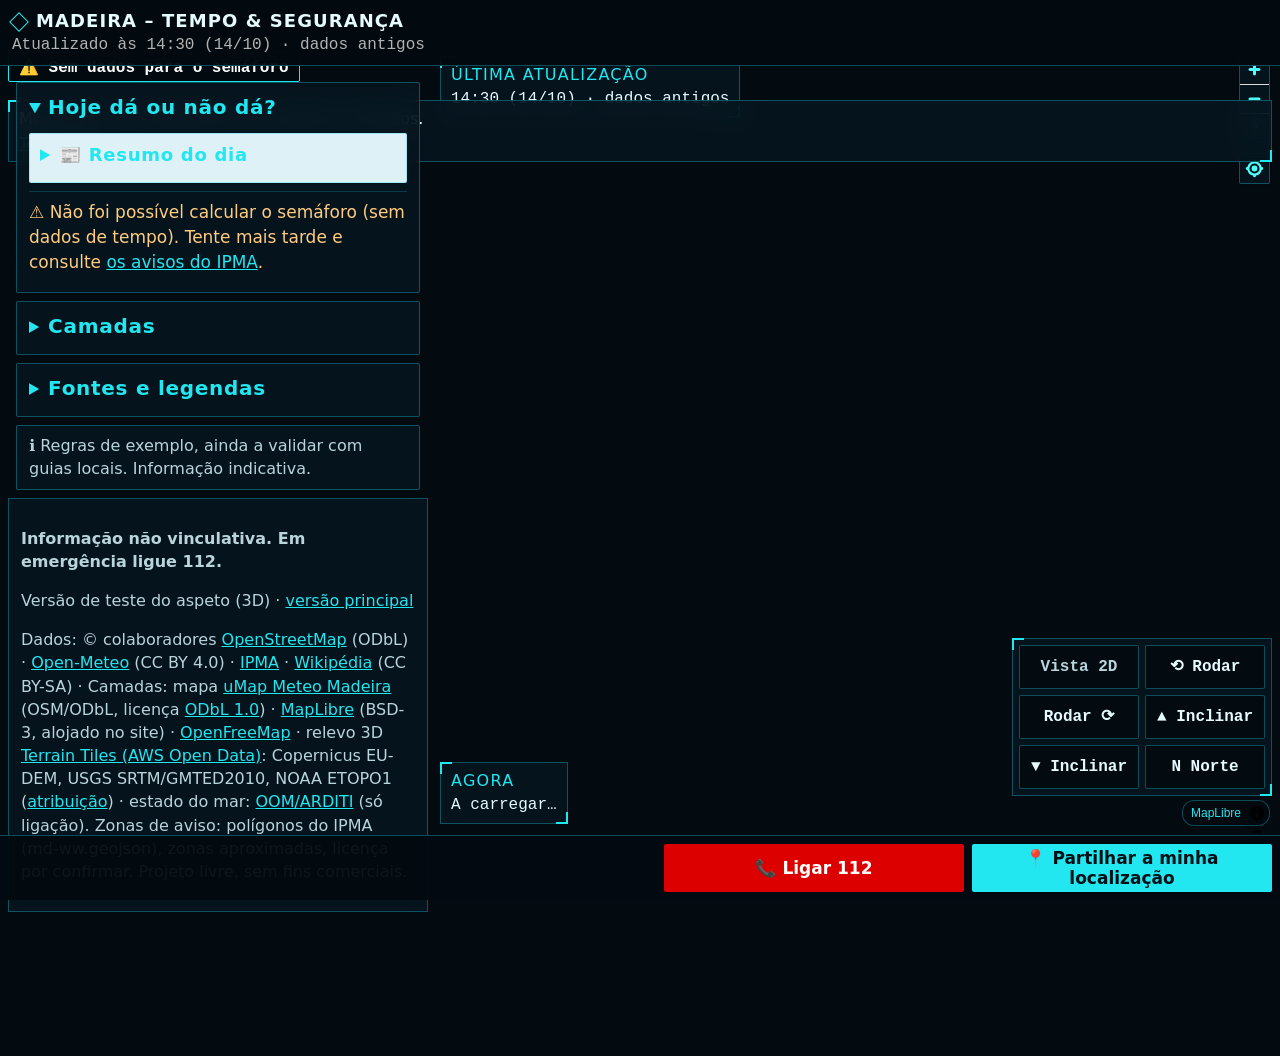
==== 3d/index.html @ c7344f87 "Tema /3d/ (terreno MapLibre) e ligação OOM - Variante /3d/: câmara inclinada, Terrain Tiles (AWS/Map" ====
<!doctype html><html lang="pt-PT"><head><meta charset="utf-8"><base href="../"><meta name="viewport" content="width=device-width,initial-scale=1,viewport-fit=cover">
<title>Madeira – Tempo & Segurança (3D)</title><meta name="description" content="Tempo, avisos e segurança na Madeira e Porto Santo. Projeto livre, sem fins comerciais.">
<meta name="theme-color" content="#05101a"><link rel="manifest" href="manifest.json"><link rel="icon" href="favicon.ico" sizes="any"><link rel="icon" type="image/png" sizes="32x32" href="favicon-32.png"><link rel="apple-touch-icon" sizes="180x180" href="apple-touch-icon.png">
<link rel="stylesheet" href="vendor/maplibre-gl.css"><link rel="stylesheet" href="style.css"><link rel="stylesheet" href="3d/theme.css"><script>window.MAP_STYLE="https://tiles.openfreemap.org/styles/dark";window.MAP_3D=true</script></head><body>
<header id="top"><h1>Madeira – Tempo &amp; Segurança</h1><p id="upd" class="upd"></p></header>
<div id="offline" hidden></div>
<main>
<div id="mapwrap"><div id="map" role="region" aria-label="Mapa 3D"></div>
<div class="hud tl" aria-live="off"><span class="k">ÚLTIMA ATUALIZAÇÃO</span><span id="hudupd" class="v">—</span></div>
<div class="hud bl"><span class="k">AGORA</span><span id="hudwx" class="v">A carregar…</span></div>
<div class="hud br" id="hudctl" role="group" aria-label="Câmara"><button type="button" id="tog3d" aria-pressed="true">Vista 3D</button><button type="button" data-cam="rl" aria-label="Rodar para a esquerda">⟲ Rodar</button><button type="button" data-cam="rr" aria-label="Rodar para a direita">Rodar ⟳</button><button type="button" data-cam="tu" aria-label="Inclinar mais">▲ Inclinar</button><button type="button" data-cam="td" aria-label="Inclinar menos">▼ Inclinar</button><button type="button" data-cam="n" aria-label="Apontar a norte">N Norte</button></div>
<p id="hudfb" class="hud fb" hidden>Modo 2D: o seu dispositivo tem gráficos limitados. <a href="3d/?3d=forcar">Tentar 3D</a></p>
<button id="chips" aria-expanded="false" aria-controls="dd" title="Hoje dá ou não dá? Toque para ver detalhes"></button></div>
<div id="hudpanel"><details id="dd"><summary><h2>Hoje dá ou não dá?</h2></summary><ul id="acts"><li>A carregar…</li></ul><small id="ddtime"></small></details>
<details id="layers"><summary><h2>Camadas</h2></summary>
<fieldset><legend>Tempo</legend><label><input type="checkbox" data-l="wx" checked> Pontos Open-Meteo</label><label><input type="checkbox" data-l="ipma" checked> Avisos IPMA (zonas aproximadas)</label></fieldset>
<fieldset><legend>Terra</legend><label><input type="checkbox" data-l="view"> Miradouros</label><label><input type="checkbox" data-l="mon"> Monumentos</label></fieldset>
<fieldset><legend>Serviços</legend><label><input type="checkbox" data-l="hosp"> Hospitais e clínicas</label><label><input type="checkbox" data-l="pharm"> Farmácias</label></fieldset>
<ul id="ltimes"></ul><p class="note" id="osmdate"></p></details>
<p class="rules">ℹ️ Regras de exemplo, ainda a validar com guias locais. Informação indicativa.</p></div>
</main>
<aside id="sheet" hidden aria-live="polite"><button id="close" aria-label="Fechar">✕</button><div id="sheetc"></div></aside>
<footer><p><b>Informação não vinculativa. Em emergência ligue 112.</b></p><p>Versão de teste do aspeto (3D) · <a href="./">versão principal</a></p><p>Dados: © colaboradores <a href="https://www.openstreetmap.org/copyright">OpenStreetMap</a> (ODbL) · <a href="https://open-meteo.com">Open-Meteo</a> (CC BY 4.0) · <a href="https://www.ipma.pt">IPMA</a> · <a href="https://pt.wikipedia.org">Wikipédia</a> (CC BY-SA) · Camadas: mapa <a href="https://umap.openstreetmap.fr/pt-pt/map/meteo-madeira-estacoes-e-webcams-teste-1310_1472181">uMap Meteo Madeira</a> (OSM/ODbL, licença <a href="https://opendatacommons.org/licenses/odbl/1-0/">ODbL 1.0</a>) · <a href="https://maplibre.org">MapLibre</a> (BSD-3, alojado no site) · <a href="https://openfreemap.org">OpenFreeMap</a> · relevo 3D <a href="https://registry.opendata.aws/terrain-tiles/">Terrain Tiles (AWS Open Data)</a>: Copernicus EU-DEM, USGS SRTM/GMTED2010, NOAA ETOPO1 (<a href="https://github.com/tilezen/joerd/blob/master/docs/attribution.md">atribuição</a>) · estado do mar: <a href="https://oom.arditi.pt/">OOM/ARDITI</a> (só ligação). Zonas de aviso: polígonos do IPMA (md-ww.geojson), zonas aproximadas, licença por confirmar. Projeto livre, sem fins comerciais.</p></footer>
<nav id="bar"><a class="sos" href="tel:112">📞 Ligar 112</a><button id="share">📍 Partilhar a minha localização</button></nav>
<div id="toast" role="status" hidden></div>
<script src="vendor/maplibre-gl.js"></script><script src="app.js"></script><script src="umap.js"></script><script src="3d/hud.js"></script></body></html>
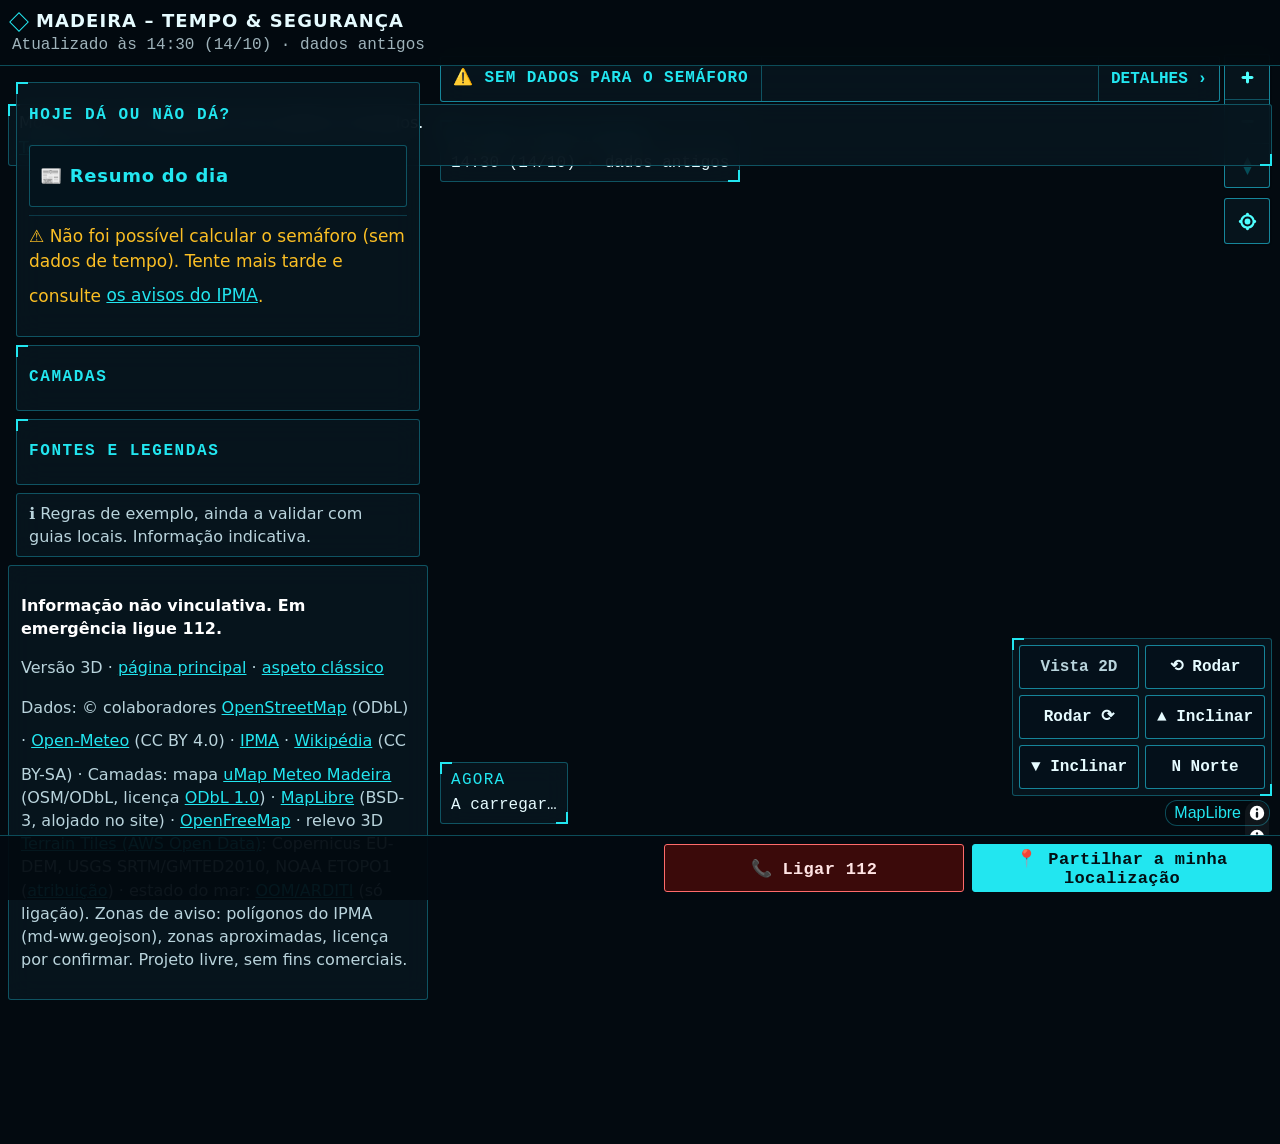
==== commit 66e3b831: "Tema /3d/ v2: barra HUD, UI uniforme; 3D como raiz; /classico/ Redesenho da faixa «Hoje dá / Não dá»" ====
--- a/3d/index.html
+++ b/3d/index.html
@@ -20,7 +20,7 @@
 <p class="rules">ℹ️ Regras de exemplo, ainda a validar com guias locais. Informação indicativa.</p></div>
 </main>
 <aside id="sheet" hidden aria-live="polite"><button id="close" aria-label="Fechar">✕</button><div id="sheetc"></div></aside>
-<footer><p><b>Informação não vinculativa. Em emergência ligue 112.</b></p><p>Versão de teste do aspeto (3D) · <a href="./">versão principal</a></p><p>Dados: © colaboradores <a href="https://www.openstreetmap.org/copyright">OpenStreetMap</a> (ODbL) · <a href="https://open-meteo.com">Open-Meteo</a> (CC BY 4.0) · <a href="https://www.ipma.pt">IPMA</a> · <a href="https://pt.wikipedia.org">Wikipédia</a> (CC BY-SA) · Camadas: mapa <a href="https://umap.openstreetmap.fr/pt-pt/map/meteo-madeira-estacoes-e-webcams-teste-1310_1472181">uMap Meteo Madeira</a> (OSM/ODbL, licença <a href="https://opendatacommons.org/licenses/odbl/1-0/">ODbL 1.0</a>) · <a href="https://maplibre.org">MapLibre</a> (BSD-3, alojado no site) · <a href="https://openfreemap.org">OpenFreeMap</a> · relevo 3D <a href="https://registry.opendata.aws/terrain-tiles/">Terrain Tiles (AWS Open Data)</a>: Copernicus EU-DEM, USGS SRTM/GMTED2010, NOAA ETOPO1 (<a href="https://github.com/tilezen/joerd/blob/master/docs/attribution.md">atribuição</a>) · estado do mar: <a href="https://oom.arditi.pt/">OOM/ARDITI</a> (só ligação). Zonas de aviso: polígonos do IPMA (md-ww.geojson), zonas aproximadas, licença por confirmar. Projeto livre, sem fins comerciais.</p></footer>
+<footer><p><b>Informação não vinculativa. Em emergência ligue 112.</b></p><p>Versão 3D · <a href="./">página principal</a> · <a href="classico/">aspeto clássico</a></p><p>Dados: © colaboradores <a href="https://www.openstreetmap.org/copyright">OpenStreetMap</a> (ODbL) · <a href="https://open-meteo.com">Open-Meteo</a> (CC BY 4.0) · <a href="https://www.ipma.pt">IPMA</a> · <a href="https://pt.wikipedia.org">Wikipédia</a> (CC BY-SA) · Camadas: mapa <a href="https://umap.openstreetmap.fr/pt-pt/map/meteo-madeira-estacoes-e-webcams-teste-1310_1472181">uMap Meteo Madeira</a> (OSM/ODbL, licença <a href="https://opendatacommons.org/licenses/odbl/1-0/">ODbL 1.0</a>) · <a href="https://maplibre.org">MapLibre</a> (BSD-3, alojado no site) · <a href="https://openfreemap.org">OpenFreeMap</a> · relevo 3D <a href="https://registry.opendata.aws/terrain-tiles/">Terrain Tiles (AWS Open Data)</a>: Copernicus EU-DEM, USGS SRTM/GMTED2010, NOAA ETOPO1 (<a href="https://github.com/tilezen/joerd/blob/master/docs/attribution.md">atribuição</a>) · estado do mar: <a href="https://oom.arditi.pt/">OOM/ARDITI</a> (só ligação). Zonas de aviso: polígonos do IPMA (md-ww.geojson), zonas aproximadas, licença por confirmar. Projeto livre, sem fins comerciais.</p></footer>
 <nav id="bar"><a class="sos" href="tel:112">📞 Ligar 112</a><button id="share">📍 Partilhar a minha localização</button></nav>
 <div id="toast" role="status" hidden></div>
 <script src="vendor/maplibre-gl.js"></script><script src="app.js"></script><script src="umap.js"></script><script src="3d/hud.js"></script></body></html>
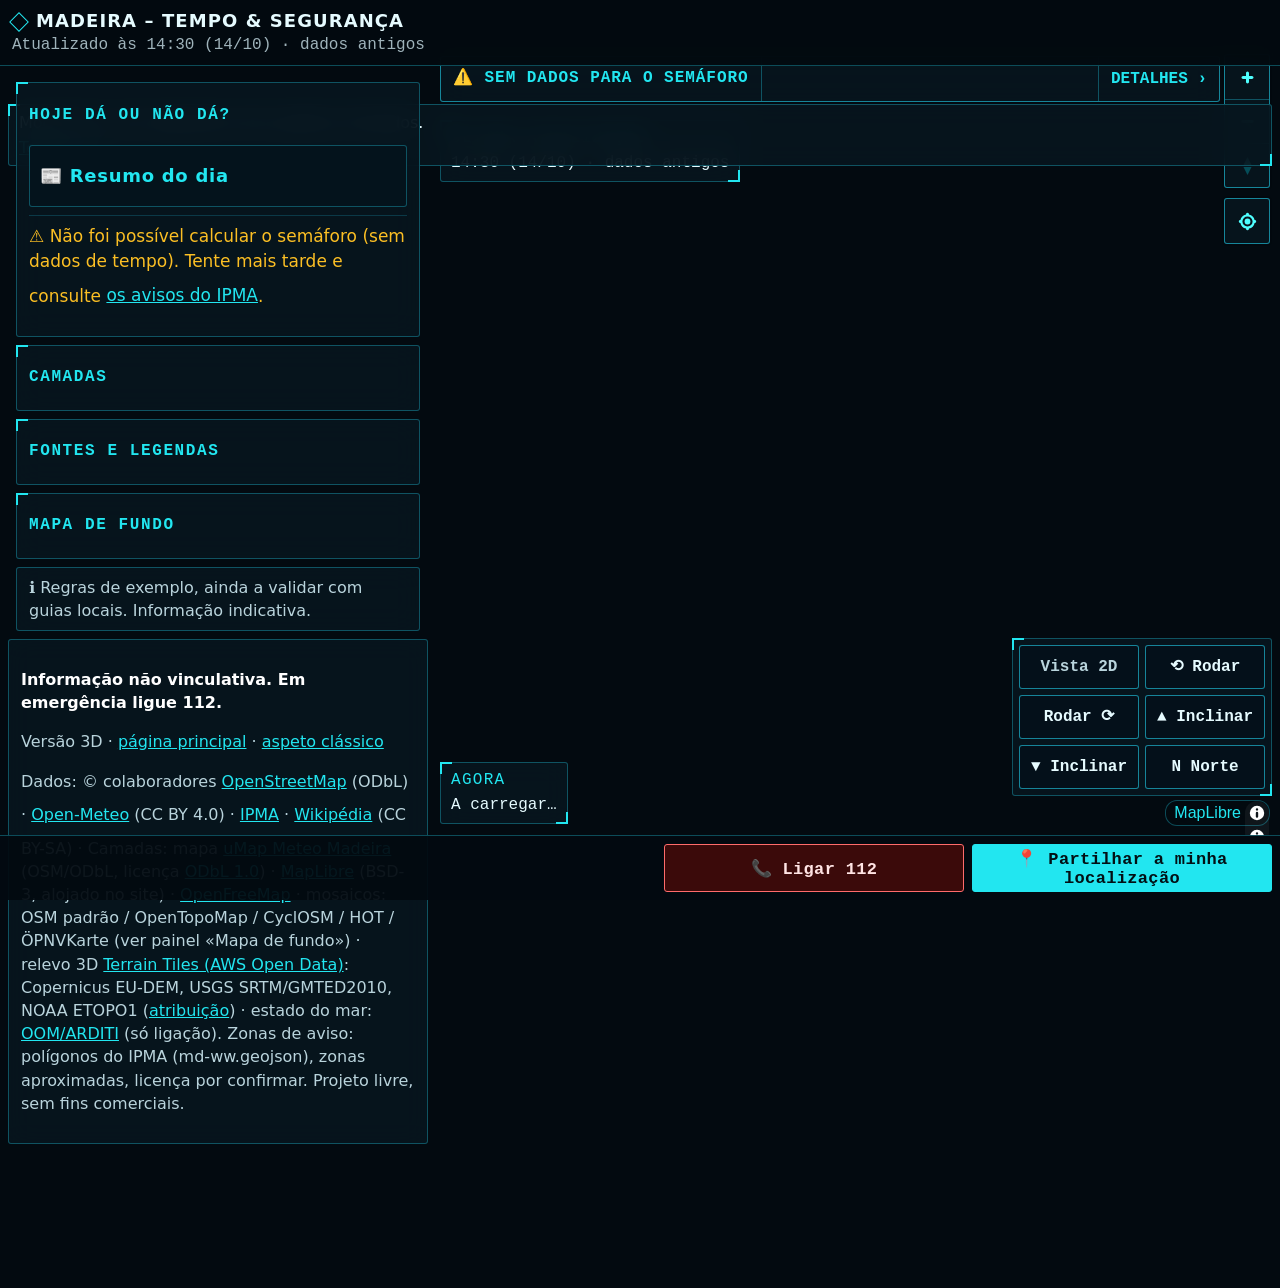
==== commit c5f0999d: "Mapa de fundo: todos os basemaps OSM gratuitos sem chave Painel «Mapa de fundo» (OpenFreeMap, OSM pa" ====
--- a/3d/index.html
+++ b/3d/index.html
@@ -20,7 +20,7 @@
 <p class="rules">ℹ️ Regras de exemplo, ainda a validar com guias locais. Informação indicativa.</p></div>
 </main>
 <aside id="sheet" hidden aria-live="polite"><button id="close" aria-label="Fechar">✕</button><div id="sheetc"></div></aside>
-<footer><p><b>Informação não vinculativa. Em emergência ligue 112.</b></p><p>Versão 3D · <a href="./">página principal</a> · <a href="classico/">aspeto clássico</a></p><p>Dados: © colaboradores <a href="https://www.openstreetmap.org/copyright">OpenStreetMap</a> (ODbL) · <a href="https://open-meteo.com">Open-Meteo</a> (CC BY 4.0) · <a href="https://www.ipma.pt">IPMA</a> · <a href="https://pt.wikipedia.org">Wikipédia</a> (CC BY-SA) · Camadas: mapa <a href="https://umap.openstreetmap.fr/pt-pt/map/meteo-madeira-estacoes-e-webcams-teste-1310_1472181">uMap Meteo Madeira</a> (OSM/ODbL, licença <a href="https://opendatacommons.org/licenses/odbl/1-0/">ODbL 1.0</a>) · <a href="https://maplibre.org">MapLibre</a> (BSD-3, alojado no site) · <a href="https://openfreemap.org">OpenFreeMap</a> · relevo 3D <a href="https://registry.opendata.aws/terrain-tiles/">Terrain Tiles (AWS Open Data)</a>: Copernicus EU-DEM, USGS SRTM/GMTED2010, NOAA ETOPO1 (<a href="https://github.com/tilezen/joerd/blob/master/docs/attribution.md">atribuição</a>) · estado do mar: <a href="https://oom.arditi.pt/">OOM/ARDITI</a> (só ligação). Zonas de aviso: polígonos do IPMA (md-ww.geojson), zonas aproximadas, licença por confirmar. Projeto livre, sem fins comerciais.</p></footer>
+<footer><p><b>Informação não vinculativa. Em emergência ligue 112.</b></p><p>Versão 3D · <a href="./">página principal</a> · <a href="classico/">aspeto clássico</a></p><p>Dados: © colaboradores <a href="https://www.openstreetmap.org/copyright">OpenStreetMap</a> (ODbL) · <a href="https://open-meteo.com">Open-Meteo</a> (CC BY 4.0) · <a href="https://www.ipma.pt">IPMA</a> · <a href="https://pt.wikipedia.org">Wikipédia</a> (CC BY-SA) · Camadas: mapa <a href="https://umap.openstreetmap.fr/pt-pt/map/meteo-madeira-estacoes-e-webcams-teste-1310_1472181">uMap Meteo Madeira</a> (OSM/ODbL, licença <a href="https://opendatacommons.org/licenses/odbl/1-0/">ODbL 1.0</a>) · <a href="https://maplibre.org">MapLibre</a> (BSD-3, alojado no site) · <a href="https://openfreemap.org">OpenFreeMap</a> · mosaicos: OSM padrão / OpenTopoMap / CyclOSM / HOT / ÖPNVKarte (ver painel «Mapa de fundo») · relevo 3D <a href="https://registry.opendata.aws/terrain-tiles/">Terrain Tiles (AWS Open Data)</a>: Copernicus EU-DEM, USGS SRTM/GMTED2010, NOAA ETOPO1 (<a href="https://github.com/tilezen/joerd/blob/master/docs/attribution.md">atribuição</a>) · estado do mar: <a href="https://oom.arditi.pt/">OOM/ARDITI</a> (só ligação). Zonas de aviso: polígonos do IPMA (md-ww.geojson), zonas aproximadas, licença por confirmar. Projeto livre, sem fins comerciais.</p></footer>
 <nav id="bar"><a class="sos" href="tel:112">📞 Ligar 112</a><button id="share">📍 Partilhar a minha localização</button></nav>
 <div id="toast" role="status" hidden></div>
-<script src="vendor/maplibre-gl.js"></script><script src="app.js"></script><script src="umap.js"></script><script src="3d/hud.js"></script></body></html>
+<script src="vendor/maplibre-gl.js"></script><script src="basemap.js"></script><script src="app.js"></script><script src="umap.js"></script><script src="3d/hud.js"></script></body></html>
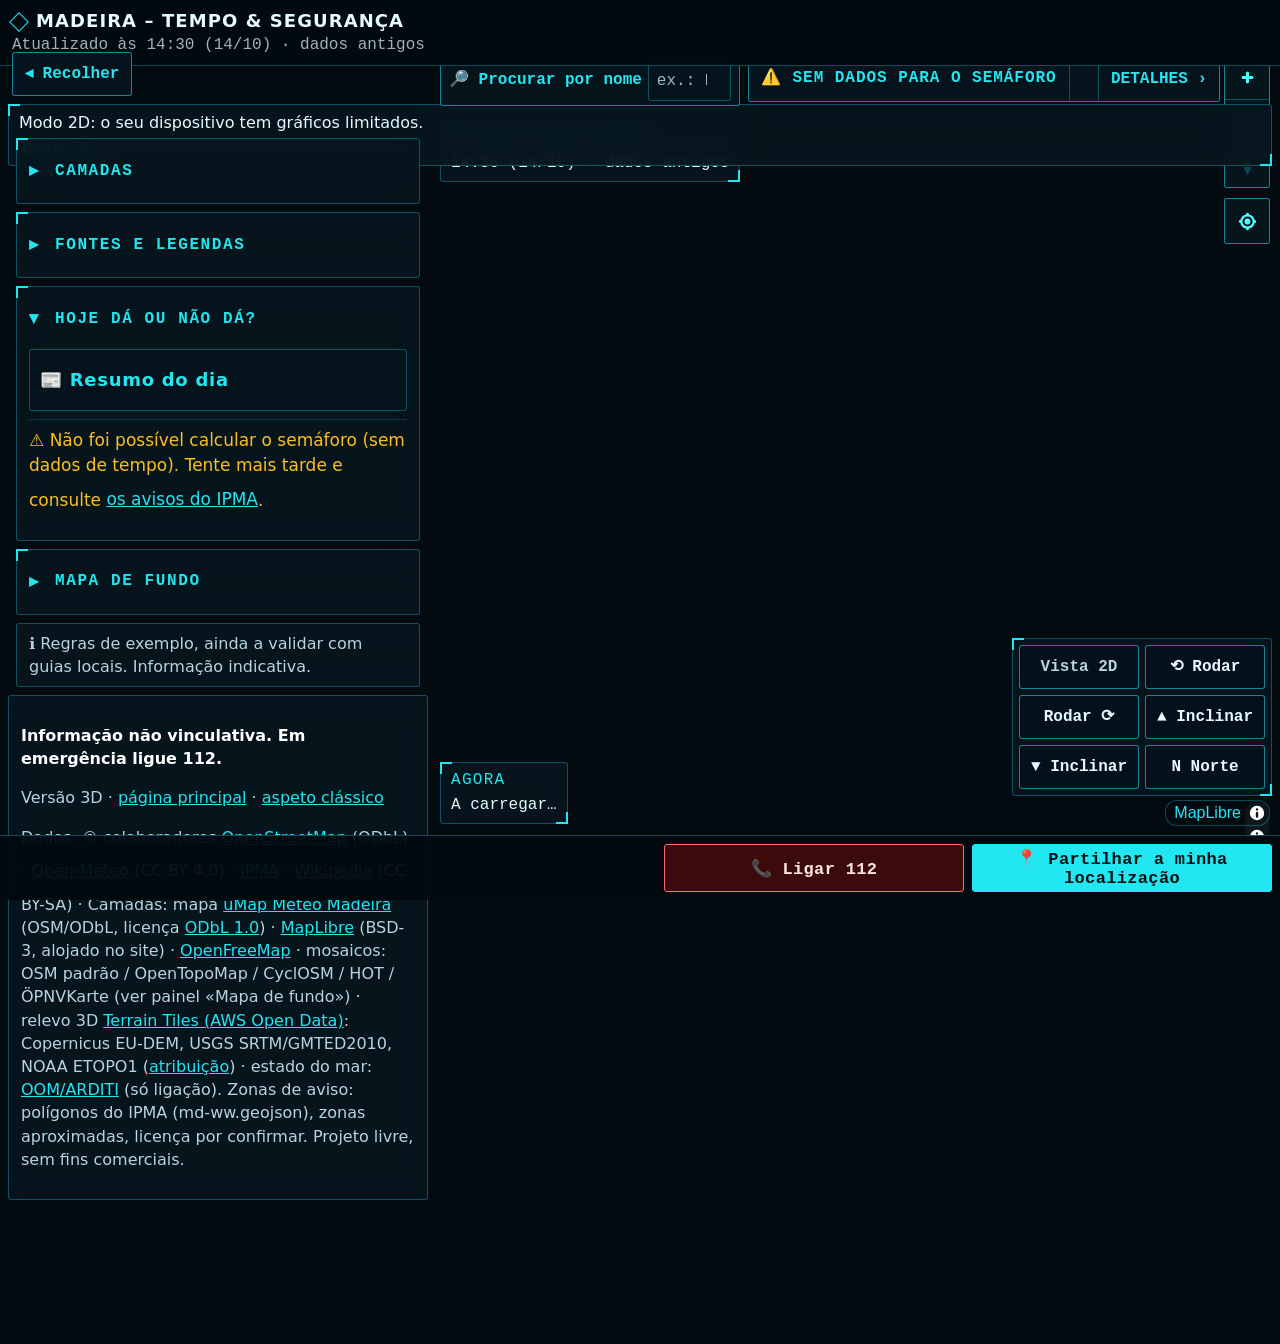
==== commit 24af5e86: "Barra lateral esquerda com acordeão e pesquisa+DETALHES no topo Menus em sidebar recolhível; pesquis" ====
--- a/3d/index.html
+++ b/3d/index.html
@@ -23,4 +23,4 @@
 <footer><p><b>Informação não vinculativa. Em emergência ligue 112.</b></p><p>Versão 3D · <a href="./">página principal</a> · <a href="classico/">aspeto clássico</a></p><p>Dados: © colaboradores <a href="https://www.openstreetmap.org/copyright">OpenStreetMap</a> (ODbL) · <a href="https://open-meteo.com">Open-Meteo</a> (CC BY 4.0) · <a href="https://www.ipma.pt">IPMA</a> · <a href="https://pt.wikipedia.org">Wikipédia</a> (CC BY-SA) · Camadas: mapa <a href="https://umap.openstreetmap.fr/pt-pt/map/meteo-madeira-estacoes-e-webcams-teste-1310_1472181">uMap Meteo Madeira</a> (OSM/ODbL, licença <a href="https://opendatacommons.org/licenses/odbl/1-0/">ODbL 1.0</a>) · <a href="https://maplibre.org">MapLibre</a> (BSD-3, alojado no site) · <a href="https://openfreemap.org">OpenFreeMap</a> · mosaicos: OSM padrão / OpenTopoMap / CyclOSM / HOT / ÖPNVKarte (ver painel «Mapa de fundo») · relevo 3D <a href="https://registry.opendata.aws/terrain-tiles/">Terrain Tiles (AWS Open Data)</a>: Copernicus EU-DEM, USGS SRTM/GMTED2010, NOAA ETOPO1 (<a href="https://github.com/tilezen/joerd/blob/master/docs/attribution.md">atribuição</a>) · estado do mar: <a href="https://oom.arditi.pt/">OOM/ARDITI</a> (só ligação). Zonas de aviso: polígonos do IPMA (md-ww.geojson), zonas aproximadas, licença por confirmar. Projeto livre, sem fins comerciais.</p></footer>
 <nav id="bar"><a class="sos" href="tel:112">📞 Ligar 112</a><button id="share">📍 Partilhar a minha localização</button></nav>
 <div id="toast" role="status" hidden></div>
-<script src="vendor/maplibre-gl.js"></script><script src="basemap.js"></script><script src="app.js"></script><script src="umap.js"></script><script src="3d/hud.js"></script></body></html>
+<script src="vendor/maplibre-gl.js"></script><script src="basemap.js"></script><script src="app.js"></script><script src="umap.js"></script><script src="sidebar.js"></script><script src="3d/hud.js"></script></body></html>
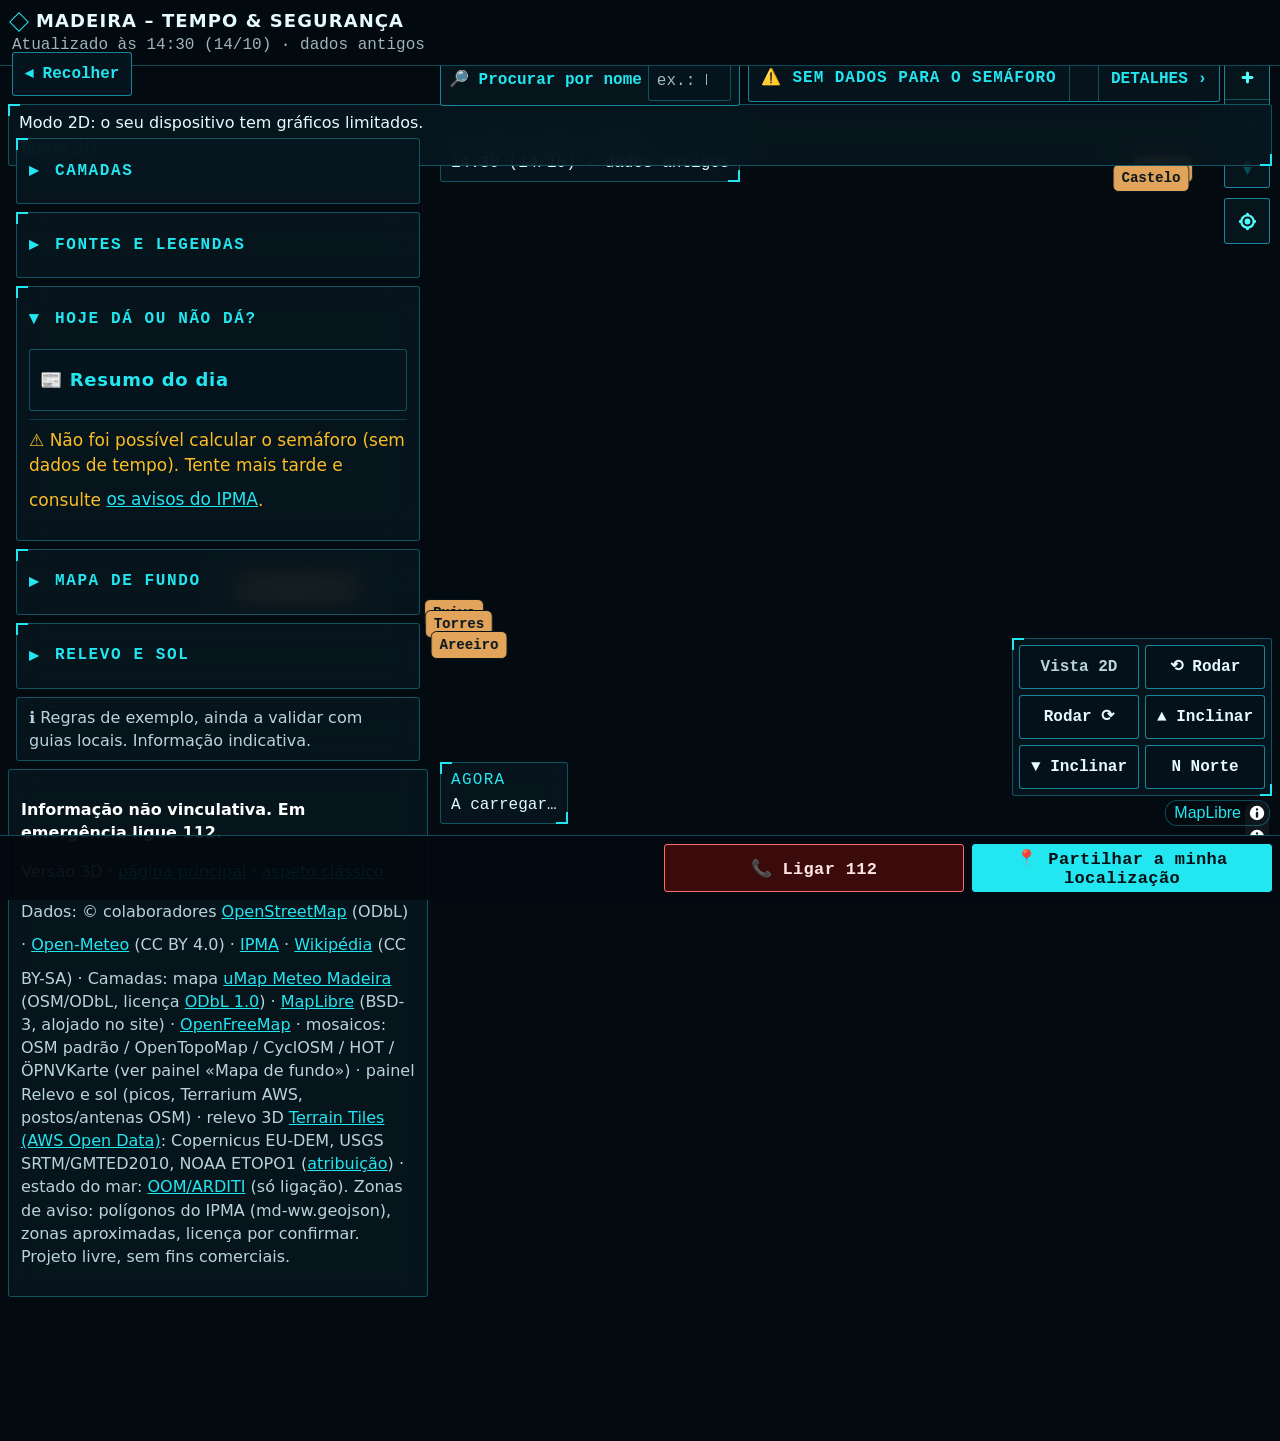
==== commit 34f2bb0a: "Relevo e sol (GIGIO 3d): picos, hora Madeira, sombra, postos e antenas Painel na barra lateral; DEM " ====
--- a/3d/index.html
+++ b/3d/index.html
@@ -20,7 +20,7 @@
 <p class="rules">ℹ️ Regras de exemplo, ainda a validar com guias locais. Informação indicativa.</p></div>
 </main>
 <aside id="sheet" hidden aria-live="polite"><button id="close" aria-label="Fechar">✕</button><div id="sheetc"></div></aside>
-<footer><p><b>Informação não vinculativa. Em emergência ligue 112.</b></p><p>Versão 3D · <a href="./">página principal</a> · <a href="classico/">aspeto clássico</a></p><p>Dados: © colaboradores <a href="https://www.openstreetmap.org/copyright">OpenStreetMap</a> (ODbL) · <a href="https://open-meteo.com">Open-Meteo</a> (CC BY 4.0) · <a href="https://www.ipma.pt">IPMA</a> · <a href="https://pt.wikipedia.org">Wikipédia</a> (CC BY-SA) · Camadas: mapa <a href="https://umap.openstreetmap.fr/pt-pt/map/meteo-madeira-estacoes-e-webcams-teste-1310_1472181">uMap Meteo Madeira</a> (OSM/ODbL, licença <a href="https://opendatacommons.org/licenses/odbl/1-0/">ODbL 1.0</a>) · <a href="https://maplibre.org">MapLibre</a> (BSD-3, alojado no site) · <a href="https://openfreemap.org">OpenFreeMap</a> · mosaicos: OSM padrão / OpenTopoMap / CyclOSM / HOT / ÖPNVKarte (ver painel «Mapa de fundo») · relevo 3D <a href="https://registry.opendata.aws/terrain-tiles/">Terrain Tiles (AWS Open Data)</a>: Copernicus EU-DEM, USGS SRTM/GMTED2010, NOAA ETOPO1 (<a href="https://github.com/tilezen/joerd/blob/master/docs/attribution.md">atribuição</a>) · estado do mar: <a href="https://oom.arditi.pt/">OOM/ARDITI</a> (só ligação). Zonas de aviso: polígonos do IPMA (md-ww.geojson), zonas aproximadas, licença por confirmar. Projeto livre, sem fins comerciais.</p></footer>
+<footer><p><b>Informação não vinculativa. Em emergência ligue 112.</b></p><p>Versão 3D · <a href="./">página principal</a> · <a href="classico/">aspeto clássico</a></p><p>Dados: © colaboradores <a href="https://www.openstreetmap.org/copyright">OpenStreetMap</a> (ODbL) · <a href="https://open-meteo.com">Open-Meteo</a> (CC BY 4.0) · <a href="https://www.ipma.pt">IPMA</a> · <a href="https://pt.wikipedia.org">Wikipédia</a> (CC BY-SA) · Camadas: mapa <a href="https://umap.openstreetmap.fr/pt-pt/map/meteo-madeira-estacoes-e-webcams-teste-1310_1472181">uMap Meteo Madeira</a> (OSM/ODbL, licença <a href="https://opendatacommons.org/licenses/odbl/1-0/">ODbL 1.0</a>) · <a href="https://maplibre.org">MapLibre</a> (BSD-3, alojado no site) · <a href="https://openfreemap.org">OpenFreeMap</a> · mosaicos: OSM padrão / OpenTopoMap / CyclOSM / HOT / ÖPNVKarte (ver painel «Mapa de fundo») · painel Relevo e sol (picos, Terrarium AWS, postos/antenas OSM) · relevo 3D <a href="https://registry.opendata.aws/terrain-tiles/">Terrain Tiles (AWS Open Data)</a>: Copernicus EU-DEM, USGS SRTM/GMTED2010, NOAA ETOPO1 (<a href="https://github.com/tilezen/joerd/blob/master/docs/attribution.md">atribuição</a>) · estado do mar: <a href="https://oom.arditi.pt/">OOM/ARDITI</a> (só ligação). Zonas de aviso: polígonos do IPMA (md-ww.geojson), zonas aproximadas, licença por confirmar. Projeto livre, sem fins comerciais.</p></footer>
 <nav id="bar"><a class="sos" href="tel:112">📞 Ligar 112</a><button id="share">📍 Partilhar a minha localização</button></nav>
 <div id="toast" role="status" hidden></div>
-<script src="vendor/maplibre-gl.js"></script><script src="basemap.js"></script><script src="app.js"></script><script src="umap.js"></script><script src="sidebar.js"></script><script src="3d/hud.js"></script></body></html>
+<script src="vendor/maplibre-gl.js"></script><script src="basemap.js"></script><script src="app.js"></script><script src="umap.js"></script><script src="sidebar.js"></script><script src="gigio3d.js"></script><script src="3d/hud.js"></script></body></html>
